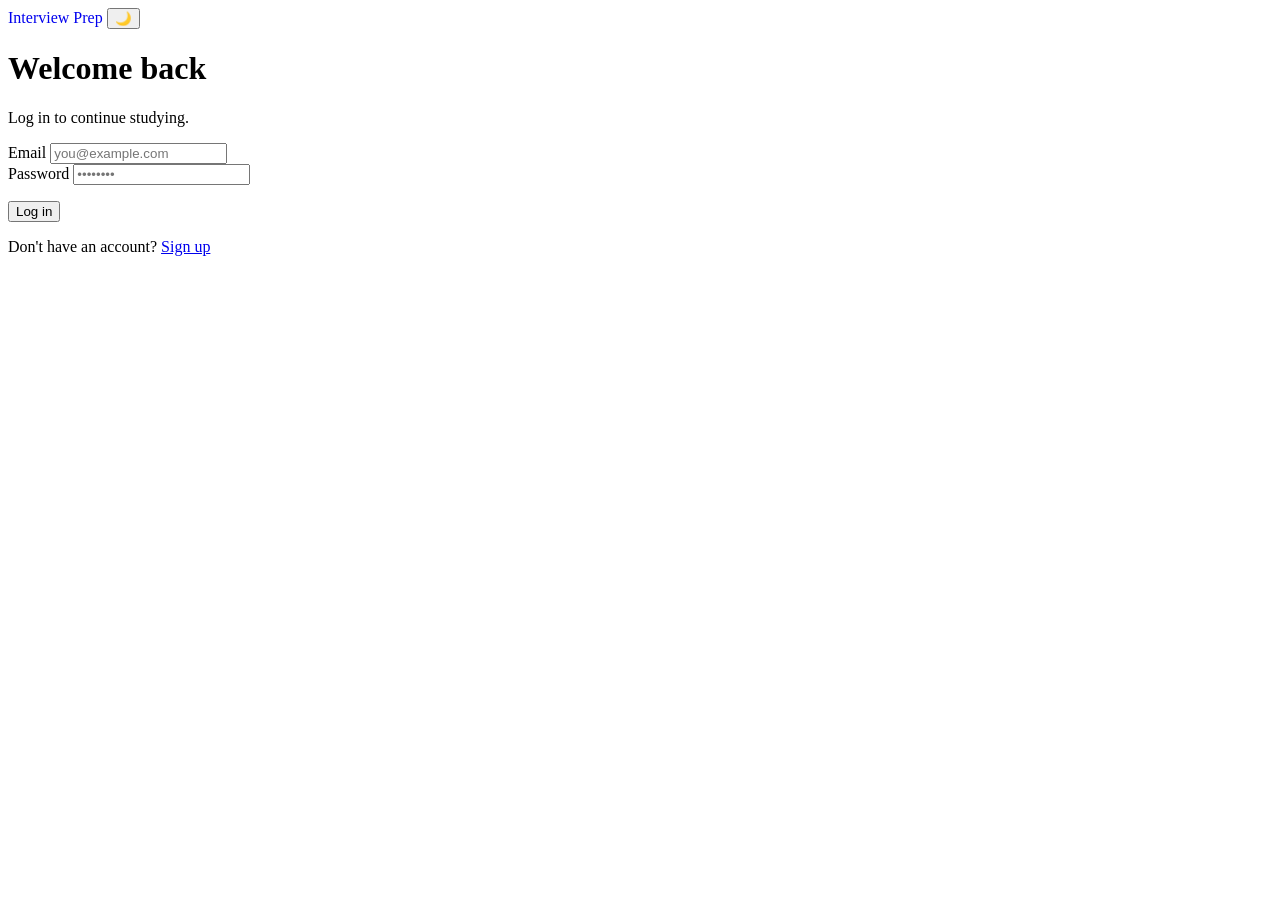
==== app/static/login.html @ 87afda64 "Add user authentication pages and functionality for login and registration" ====
<!DOCTYPE html>
<html lang="en">
  <head>
    <meta charset="UTF-8" />
    <meta name="viewport" content="width=device-width, initial-scale=1.0" />
    <title>Login — Interview Prep</title>
    <link rel="stylesheet" href="/static/style.css" />
  </head>
  <body>
    <header id="landing-topbar">
      <a href="/" id="landing-app-name" style="text-decoration:none">Interview Prep</a>
      <button id="theme-toggle" class="theme-toggle">🌙</button>
    </header>

    <div id="auth-page">
      <div id="auth-card">
        <h1 id="auth-title">Welcome back</h1>
        <p id="auth-subtitle">Log in to continue studying.</p>

        <form id="login-form">
          <div class="form-group">
            <label for="email">Email</label>
            <input type="email" id="email" name="email" placeholder="you@example.com" required />
          </div>
          <div class="form-group">
            <label for="password">Password</label>
            <input type="password" id="password" name="password" placeholder="••••••••" required />
          </div>
          <p id="auth-error" class="auth-error hidden"></p>
          <button type="submit" class="auth-btn">Log in</button>
        </form>

        <p id="auth-switch">Don't have an account? <a href="/register">Sign up</a></p>
      </div>
    </div>

    <script src="/static/auth.js"></script>
  </body>
</html>
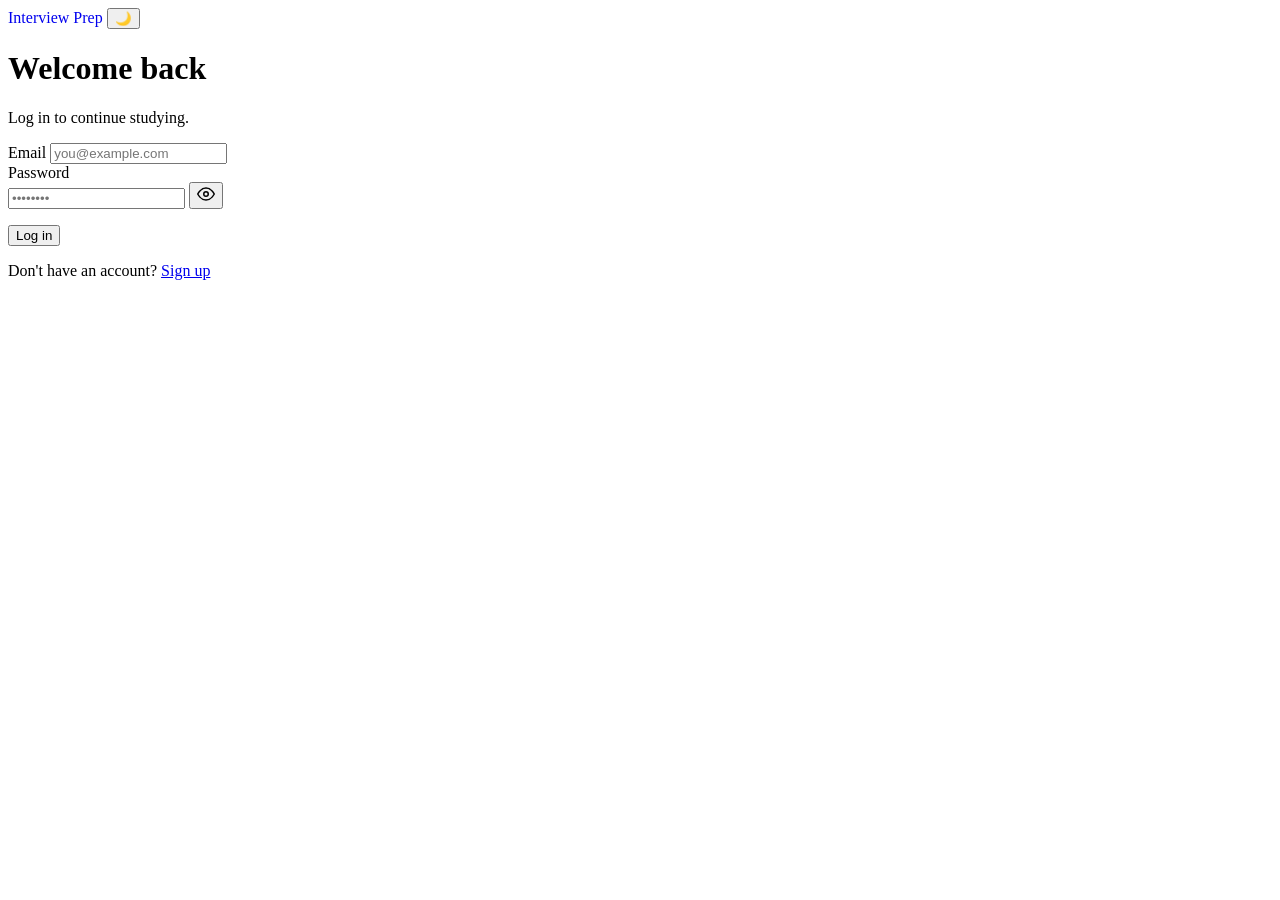
==== commit 5d692608: "Enhance authentication UI with logout functionality, password confirmation, and toggle visibility fe" ====
--- a/app/static/login.html
+++ b/app/static/login.html
@@ -24,7 +24,12 @@
           </div>
           <div class="form-group">
             <label for="password">Password</label>
-            <input type="password" id="password" name="password" placeholder="••••••••" required />
+            <div class="input-wrapper">
+              <input type="password" id="password" name="password" placeholder="••••••••" required />
+              <button type="button" class="toggle-password" data-target="password" aria-label="Toggle password visibility">
+                <svg xmlns="http://www.w3.org/2000/svg" width="18" height="18" viewBox="0 0 24 24" fill="none" stroke="currentColor" stroke-width="2" stroke-linecap="round" stroke-linejoin="round"><path d="M1 12s4-8 11-8 11 8 11 8-4 8-11 8-11-8-11-8z"/><circle cx="12" cy="12" r="3"/></svg>
+              </button>
+            </div>
           </div>
           <p id="auth-error" class="auth-error hidden"></p>
           <button type="submit" class="auth-btn">Log in</button>
